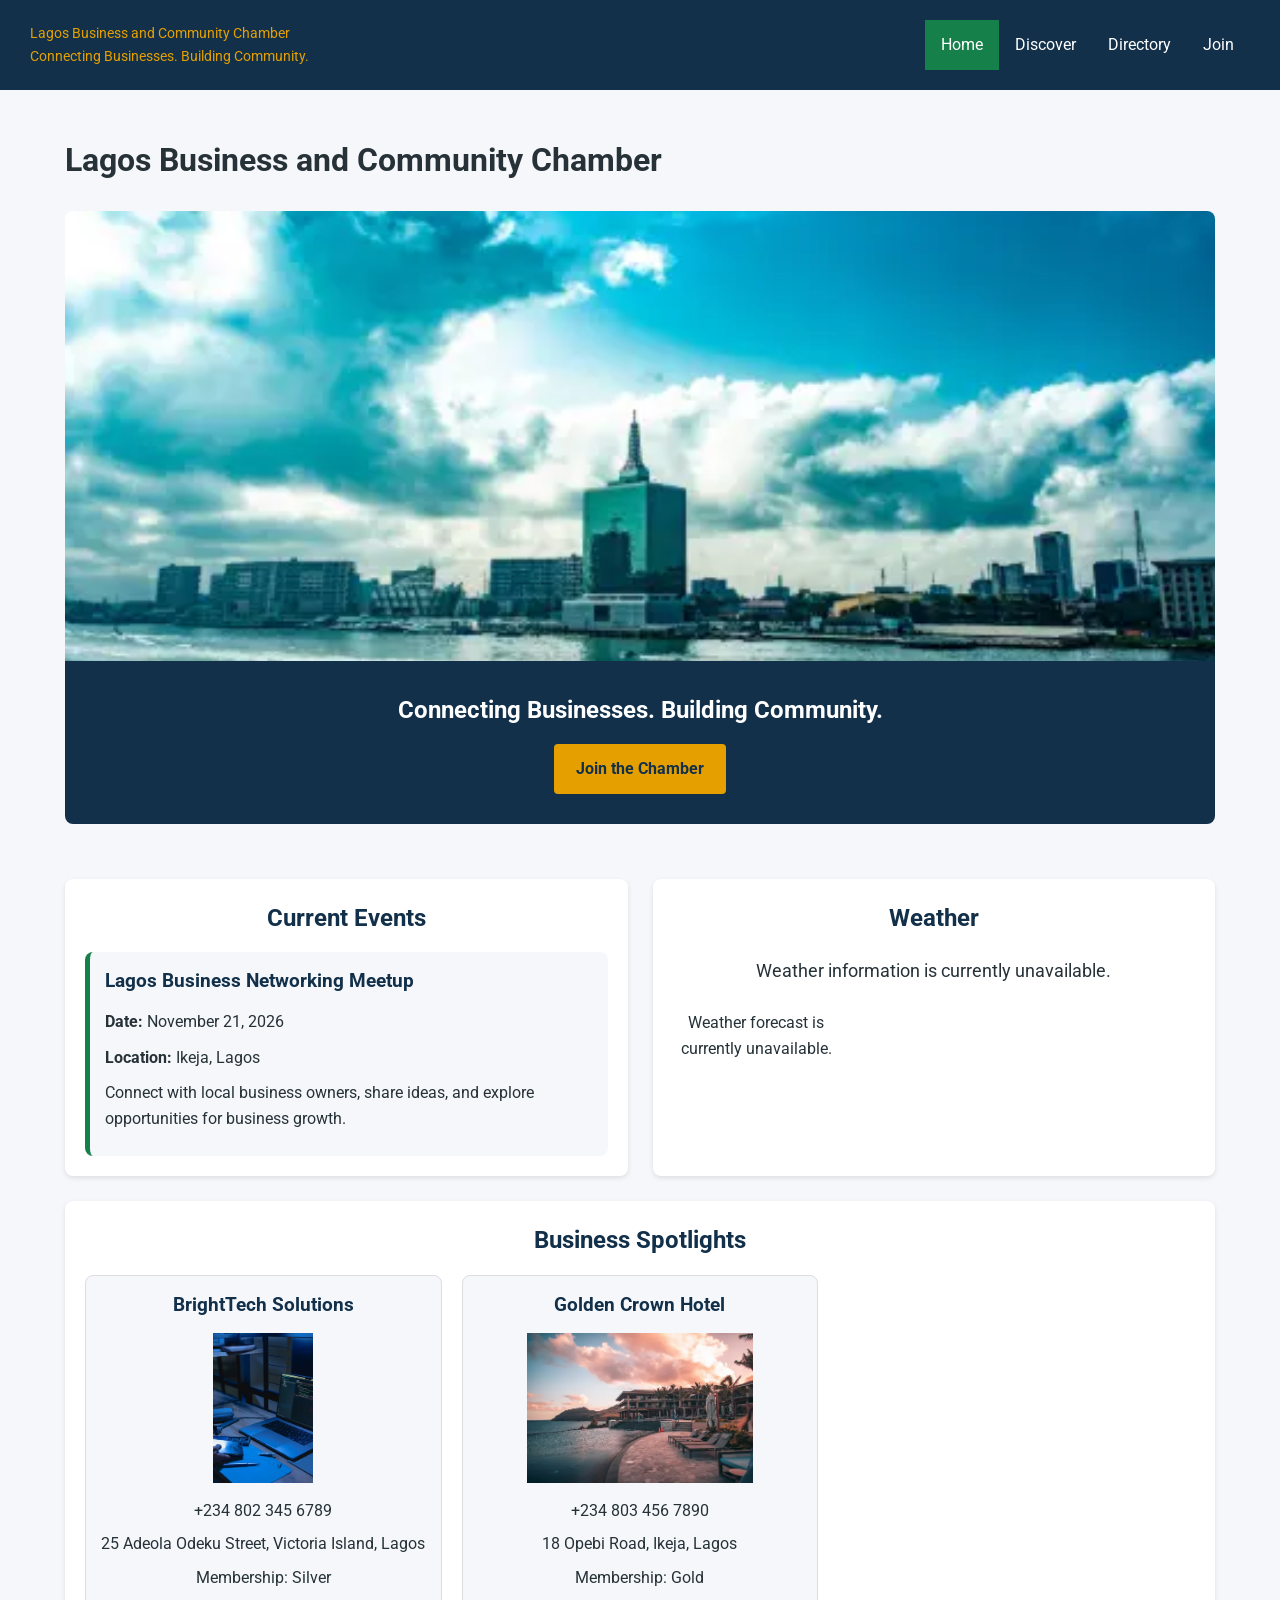
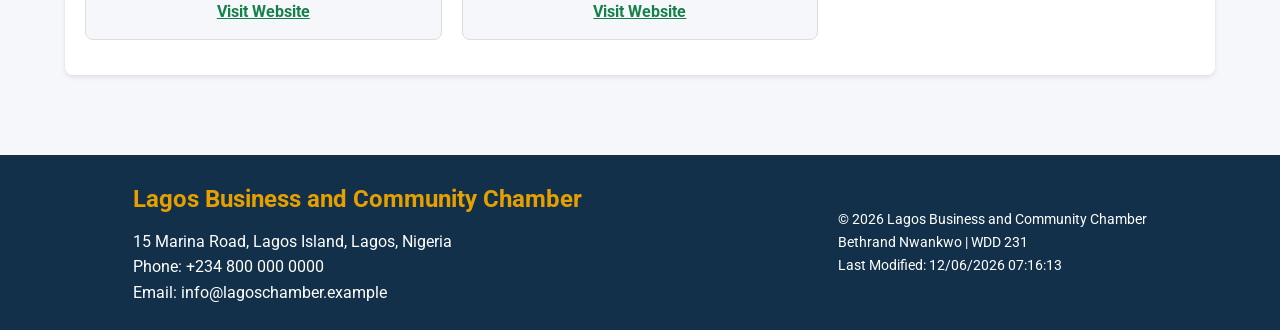
==== chamber/index.html @ 8775816a "Commit new changes" ====
<!DOCTYPE html>
<html lang="en">
<head>
    <meta charset="UTF-8">
    <meta name="viewport" content="width=device-width, initial-scale=1.0">

    <meta name="description" content="Welcome to the Lagos Business and Community Chamber. Connect with local businesses, explore community events, and discover opportunities in Lagos, Nigeria.">
    <meta name="author" content="Bethrand Nwankwo">

    <meta property="og:title" content="Lagos Business and Community Chamber">
    <meta property="og:description" content="Connect with local businesses, explore community events, and discover opportunities in Lagos, Nigeria.">
    <meta property="og:url" content="https://bethrandn.github.io/wdd231/chamber/index.html">

<title>Home | Lagos Business and Community Chamber</title>

    <title>Business Directory | Lagos Business and Community Chamber</title>

    <link rel="icon" href="../favicon.ico">

    <link rel="stylesheet" href="styles/reset.css">
    <link rel="stylesheet" href="styles/small.css">
    <link rel="stylesheet" href="styles/larger.css">

    <script src="scripts/date.js" defer></script>
    <script src="scripts/navigation.js" defer></script>
    <script src="scripts/home.js" defer></script>

    <link rel="preconnect" href="https://fonts.googleapis.com">
    <link rel="preconnect" href="https://fonts.gstatic.com" crossorigin>
    <link href="https://fonts.googleapis.com/css2?family=Roboto:ital,wght@0,100..900;1,100..900&display=swap" rel="stylesheet">

</head>

<body>

    <header>
        <div class="site-name">
            <p>Lagos Business and Community Chamber</p>
            <p>Connecting Businesses. Building Community.</p>
        </div>

        <button id="menu-button" aria-label="Open navigation menu" aria-expanded="false">
            ☰
        </button>

        <nav id="primary-nav">
            <a href="index.html" class="active">Home</a>
            <a href="discover.html">Discover</a>
            <a href="directory.html">Directory</a>
            <a href="join.html">Join</a>
        </nav>
    </header>

    <main id="main-content">
        <h1>Lagos Business and Community Chamber</h1>

        <section class="hero">
            <img src="images/lagos-hero.webp" alt="View of Lagos, Nigeria">
            <div class="hero-content">
                <h2>Connecting Businesses. Building Community.</h2>
                <a href="join.html" class="join-button">Join the Chamber</a>
            </div>
        </section>

        <section class="current-events">
            <h2>Current Events</h2>

            <div id="events">
                <article class="event-card">
                    <h3>Lagos Business Networking Meetup</h3>
                    <p><strong>Date:</strong> November 21, 2026</p>
                    <p><strong>Location:</strong> Ikeja, Lagos</p>
                    <p>Connect with local business owners, share ideas, and explore opportunities for business growth.</p>
                </article>
            </div>
        </section>

        <section class="weather">
            <h2>Weather</h2>
            <div id="current-weather">
                <!-- Current weather information will go here -->
            </div>
            <div id="weather-forecast">
                <!-- Three-day forecast will go here -->
            </div>
        </section>

        <section class="spotlights">
            <h2>Business Spotlights</h2>
            <div id="spotlight-container">
                <!-- Business spotlights will be displayed here -->
            </div>
        </section>
    </main>

    <footer>
        <div class="contact-info">
            <h2>Lagos Business and Community Chamber</h2>
            <p>15 Marina Road, Lagos Island, Lagos, Nigeria</p>
            <p>Phone: +234 800 000 0000</p>
            <p>Email: info@lagoschamber.example</p>
        </div>

        <div class="development-info">
            <p>&copy; <span id="currentyear"></span> Lagos Business and Community Chamber</p>
            <p>Bethrand Nwankwo | WDD 231</p>
            <p>Last Modified: <span id="lastModified"></span></p>
        </div>
    </footer>

</body>
</html>
---- chamber/styles/small.css ----
/* General Page Styling */

body {
    font-family: "Roboto", sans-serif;
    background-color: #F5F7FA;
    color: #263238;
    line-height: 1.6;
}

/* Header */

header {
    background-color: #12304A;
    color: white;
    padding: 20px;
}

.site-name h1 {
    font-size: 1.4rem;
}

.site-name p {
    color: #E5A000;
    font-size: 0.9rem;
}

/* Navigation */

#menu-button {
    background: none;
    border: none;
    color: white;
    font-size: 1.8rem;
    cursor: pointer;
    margin-top: 10px;
}

nav {
    display: none;
    flex-direction: column;
    margin-top: 15px;
}

nav.open {
    display: flex;
}

nav a {
    color: white;
    text-decoration: none;
    padding: 12px;
    display: block;
}

nav a:hover,
nav a.active {
    background-color: #16804A;
}

/* Main Content */

main {
    max-width: 1200px;
    margin: 20px auto;
    padding: 15px;
}

main h2 {
    text-align: center;
    color: #12304A;
    margin-bottom: 20px;
}

/* View Buttons */

.view-buttons {
    display: flex;
    justify-content: center;
    gap: 10px;
    margin-bottom: 20px;
}

.view-buttons button {
    background-color: #12304A;
    color: white;
    border: none;
    padding: 10px 20px;
    cursor: pointer;
    border-radius: 4px;
}

.view-buttons button:hover {
    background-color: #16804A;
}

/* Footer */

footer {
    background-color: #12304A;
    color: white;
    text-align: center;
    padding: 25px 15px;
    margin-top: 30px;
}

footer h2 {
    color: #E5A000;
    margin-bottom: 10px;
}

.development-info {
    margin-top: 20px;
    font-size: 0.9rem;
}

/* Business Directory */

#members.grid-view {
    display: grid;
    grid-template-columns: 1fr;
    gap: 20px;
}

#members.list-view {
    display: flex;
    flex-direction: column;
    gap: 15px;
}

.member-card {
    background-color: white;
    border: 1px solid #ddd;
    border-radius: 8px;
    padding: 15px;
    text-align: center;
    box-shadow: 0 2px 5px rgba(0, 0, 0, 0.1);
}

.member-card h3 {
    color: #12304A;
    margin: 10px 0;
}

.member-card img {
    width: 100%;
    max-width: 250px;
    height: 160px;
    object-fit: cover;
    border-radius: 5px;
}

.member-card a {
    color: #16804A;
    font-weight: bold;
}

#members.list-view .member-card img {
    display: none;
}
/* Chamber Home Page */

/* Hero Section */

.hero {
    background-color: white;
    border-radius: 8px;
    overflow: hidden;
    margin-bottom: 30px;
}

.hero img {
    display: block;
    width: 100%;
    height: auto;
}

.hero-content {
    background-color: #12304A;
    color: white;
    text-align: center;
    padding: 25px 15px;
}

.hero-content h2 {
    color: white;
    margin-bottom: 15px;
}

.join-button {
    display: inline-block;
    background-color: #E5A000;
    color: #12304A;
    text-decoration: none;
    font-weight: bold;
    padding: 12px 22px;
    border-radius: 4px;
}

.join-button:hover {
    background-color: #16804A;
    color: white;
}

/* Events and Weather Sections */

.current-events,
.weather,
.spotlights {
    background-color: white;
    padding: 20px;
    margin-bottom: 25px;
    border-radius: 8px;
    box-shadow: 0 2px 5px rgba(0, 0, 0, 0.1);
}

.current-events h2,
.weather h2,
.spotlights h2 {
    color: #12304A;
    text-align: center;
    margin-bottom: 15px;
}

/* Business Spotlight Cards */

.spotlight-card {
    background-color: #F5F7FA;
    border: 1px solid #ddd;
    border-radius: 8px;
    padding: 15px;
    text-align: center;
    margin-bottom: 15px;
}

.spotlight-card h3 {
    color: #12304A;
    margin-bottom: 12px;
}

.spotlight-card img {
    width: 100%;
    max-width: 230px;
    height: 150px;
    object-fit: contain;
    display: block;
    margin: 0 auto 15px;
}

.spotlight-card p {
    margin-bottom: 8px;
}

.spotlight-card a {
    color: #16804A;
    font-weight: bold;
}

/* Current Weather Information */

#current-weather {
    text-align: center;
    margin-top: 20px;
    font-size: 1.1rem;
}

#current-weather img {
    display: block;
    width: 100px;
    height: 100px;
    margin: 0 auto;
}

/* Three-Day Weather Forecast */

#weather-forecast {
    text-align: center;
    margin-top: 25px;
    display: flex;
    flex-wrap: wrap;
    gap: 15px;
}

#weather-forecast h3 {
    color: #12304A;
    margin-bottom: 15px;
    flex-basis: 100%;
    
}

.forecast-day {
    background-color: #F5F7FA;
    border-radius: 8px;
    padding: 15px;
    flex: 1 1 150px;
    margin-bottom: 0;
}

.forecast-day h4 {
    color: #12304A;
    margin-bottom: 8px;
}

.forecast-day img {
    display: block;
    width: 80px;
    height: auto;
    margin: 0 auto;
}

.forecast-day p {
    margin-bottom: 5px;
    text-transform: capitalize;
}

/* Current Events Card */
.event-card {
    background-color: #F5F7FA;
    border-left: 5px solid #16804A;
    border-radius: 8px;
    padding: 15px;
}

.event-card h3 {
    color: #12304A;
    margin-bottom: 12px;
}

.event-card p {
    margin-bottom: 10px;
}
---- chamber/styles/larger.css ----
/* Larger Screen Styling */

@media (min-width: 38rem) {

        /* Business Directory */

    #members.grid-view {
        grid-template-columns: repeat(2, 1fr);
    }

    .member-card {
        padding: 20px;
    }

    #members.list-view .member-card {
        display: flex;
        align-items: center;
        gap: 25px;
        text-align: left;
    }

    #members.list-view .member-card img {
        width: 150px;
        flex-shrink: 0;
    }

    /* Header */

    header {
        display: flex;
        justify-content: space-between;
        align-items: center;
        flex-wrap: wrap;
        padding: 20px 30px;
    }

    .site-name h1 {
        font-size: 1.8rem;
    }

    /* Navigation */

    #menu-button {
        display: none;
    }

    nav {
        display: flex;
        flex-direction: row;
        margin-top: 0;
    }

    nav a {
        padding: 12px 16px;
    }

    /* Main Content */

    main {
        padding: 25px;
    }

    /* Footer */

    footer {
        display: flex;
        justify-content: space-around;
        align-items: center;
        text-align: left;
        flex-wrap: wrap;
        gap: 20px;
    }

    .development-info {
        margin-top: 0;
    }

        /* Chamber Home Page */

    .hero {
        position: relative;
    }

    .hero img {
        width: 100%;
        max-height: 450px;
        object-fit: cover;
    }

    .hero-content {
        padding: 30px;
    }

    .current-events,
    .weather,
    .spotlights {
        min-height: 250px;
    }

    .spotlights {
        width: 100%;
    }

    #spotlight-container {
        display: grid;
        grid-template-columns: repeat(3, 1fr);
        gap: 20px;
    }

    /* Home Page Layout */
    main {
        display: grid;
        grid-template-columns: 1fr 1fr;
        gap: 25px;
    }

    main > h1,
    .hero,
    .spotlights {
        grid-column: 1 / -1;
    }

    .current-events,
    .weather {
        margin-bottom: 0;
    }

    /* Weather Forecast Layout */
    #weather-forecast {
        display: grid;
        grid-template-columns: repeat(3, 1fr);
        gap: 10px;
    }

    #weather-forecast h3 {
        grid-column: 1 / -1;
    }

    .forecast-day {
        margin-bottom: 0;
    }
}
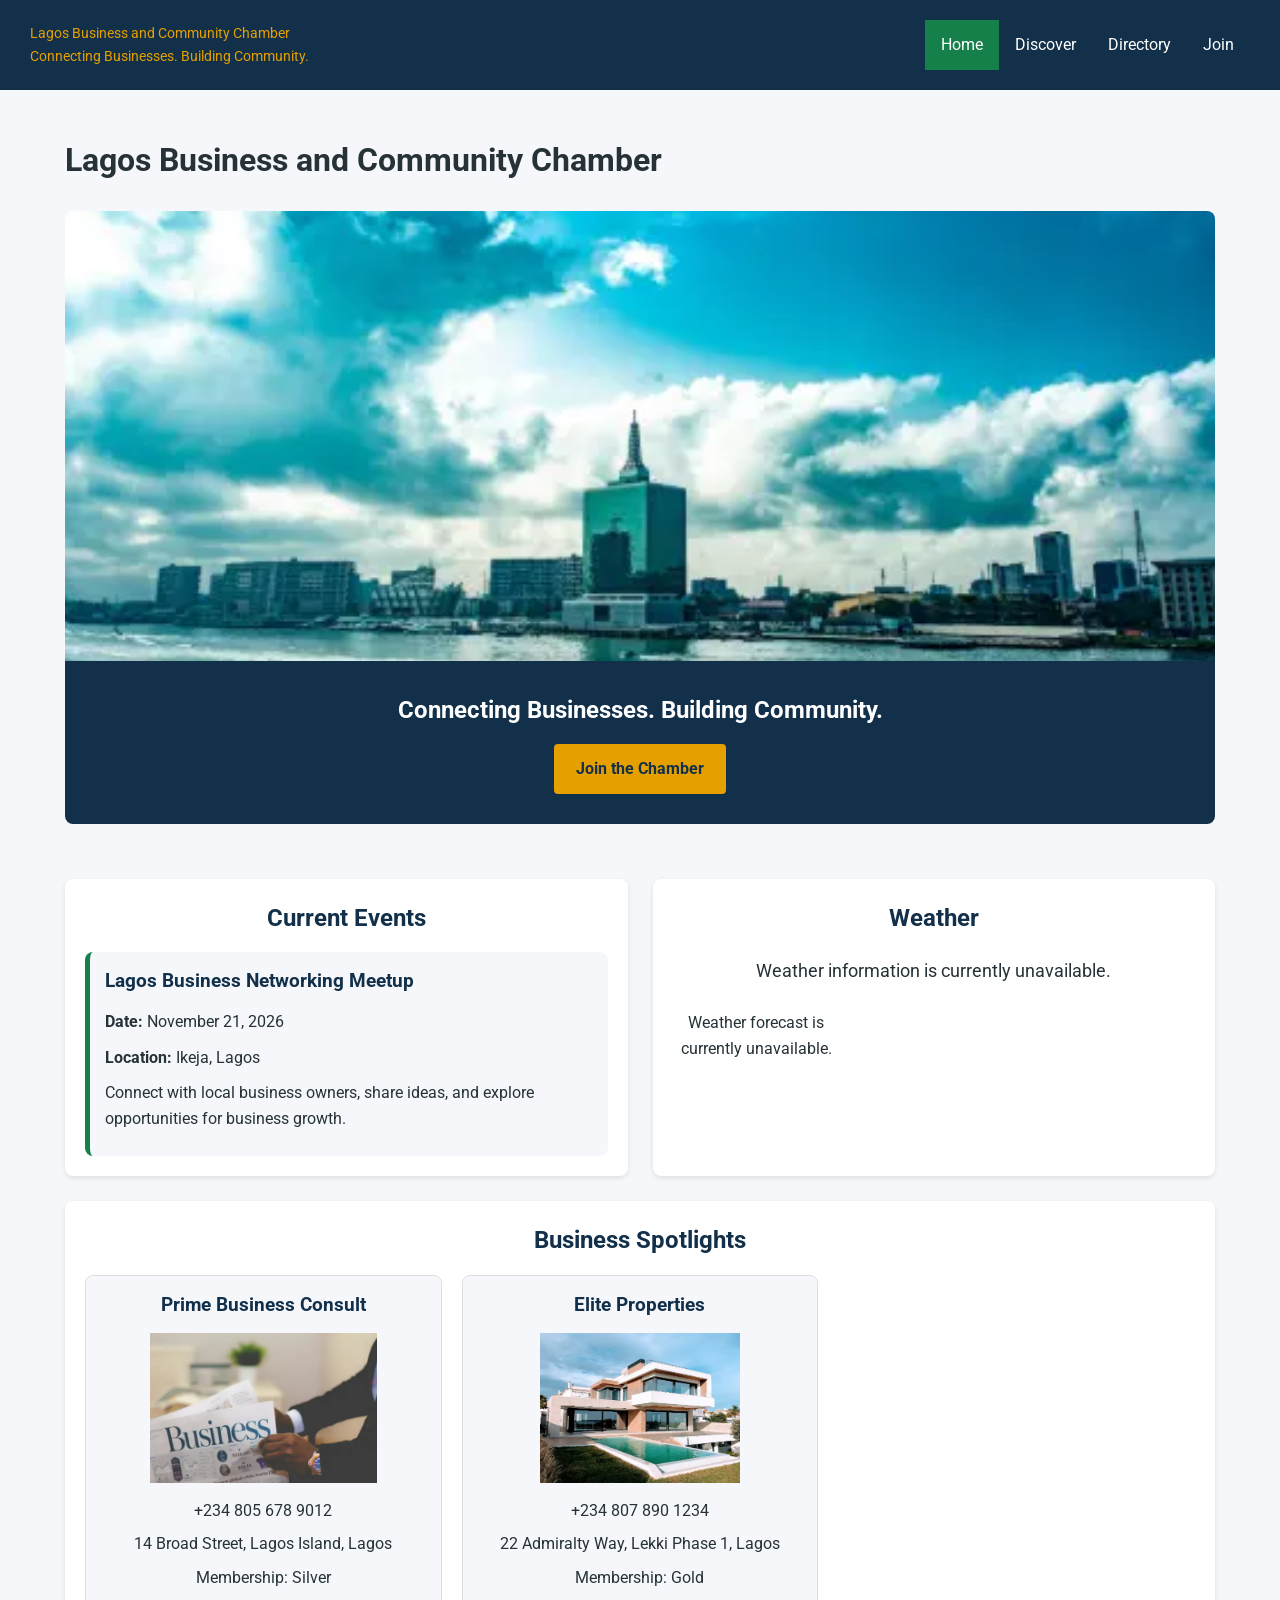
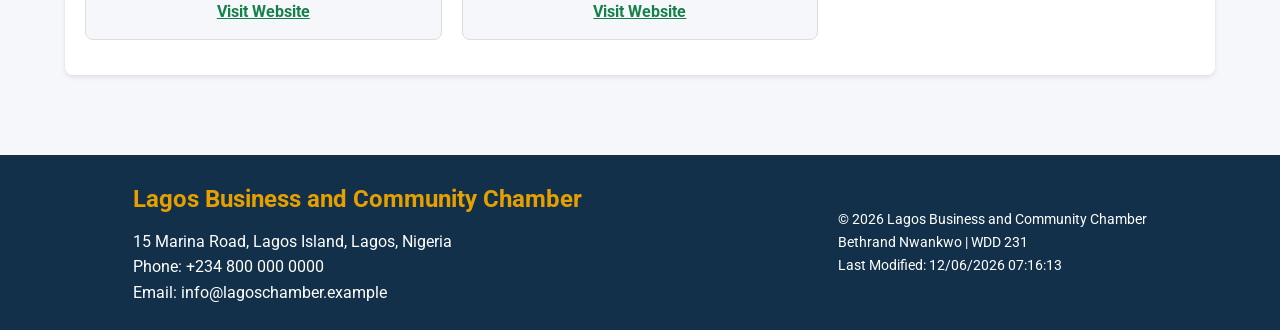
==== commit 64896f22: "commit new changes" ====
--- a/chamber/index.html
+++ b/chamber/index.html
@@ -10,10 +10,9 @@
     <meta property="og:title" content="Lagos Business and Community Chamber">
     <meta property="og:description" content="Connect with local businesses, explore community events, and discover opportunities in Lagos, Nigeria.">
     <meta property="og:url" content="https://bethrandn.github.io/wdd231/chamber/index.html">
+    <meta property="og:image" content="https://bethrandn.github.io/wdd231/chamber/images/lbcc-social.jpg">
 
 <title>Home | Lagos Business and Community Chamber</title>
-
-    <title>Business Directory | Lagos Business and Community Chamber</title>
 
     <link rel="icon" href="../favicon.ico">
 
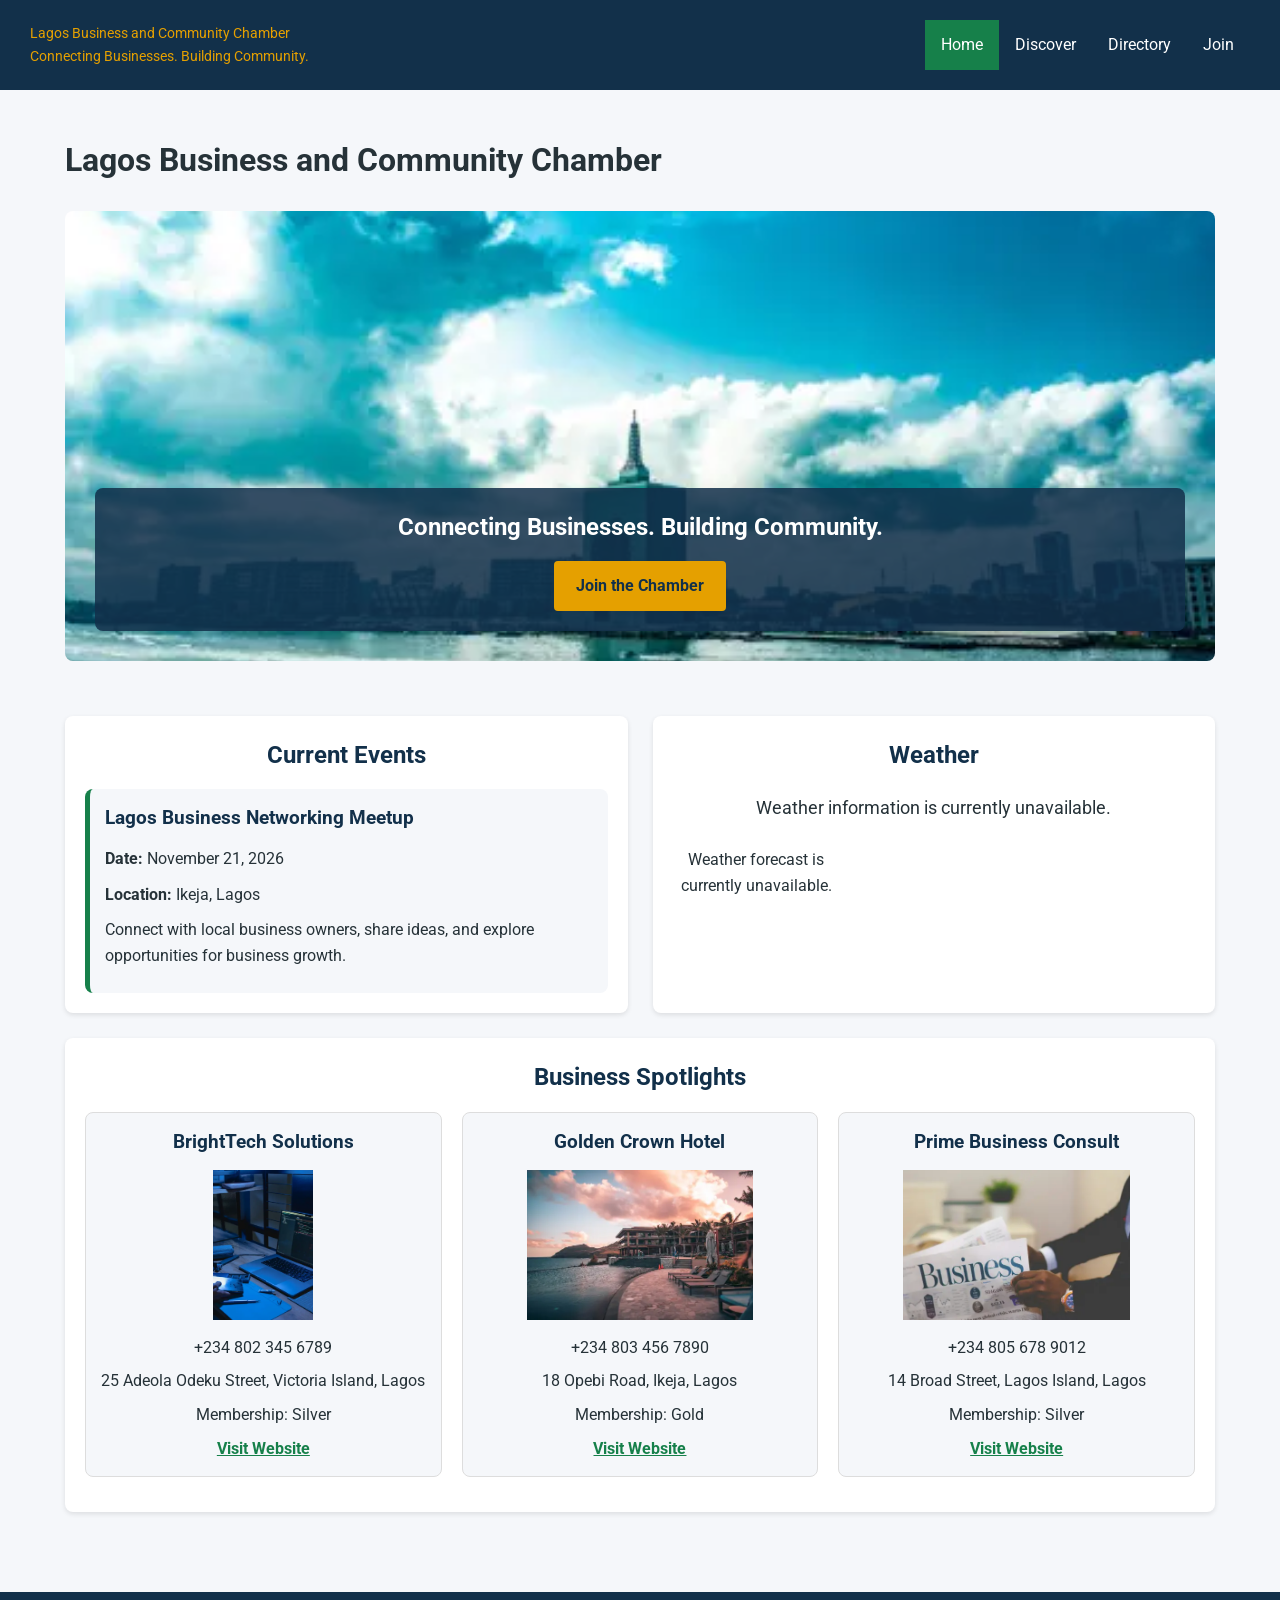
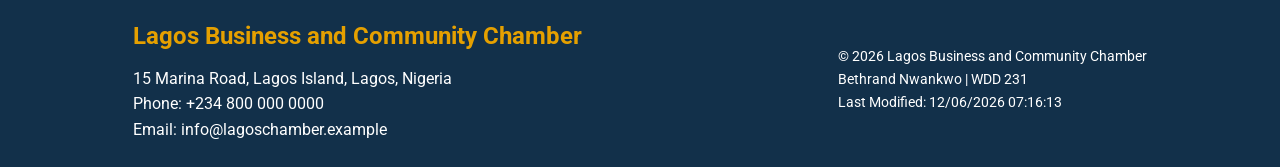
==== commit d7e2b8ad: "Fix directory layout and scope homepage grid styles" ====
--- a/chamber/index.html
+++ b/chamber/index.html
@@ -50,7 +50,7 @@
         </nav>
     </header>
 
-    <main id="main-content">
+    <main id="main-content" class="home-page">
         <h1>Lagos Business and Community Chamber</h1>
 
         <section class="hero">
--- a/chamber/styles/larger.css
+++ b/chamber/styles/larger.css
@@ -88,7 +88,13 @@
     }
 
     .hero-content {
-        padding: 30px;
+        position: absolute;
+        bottom: 30px;
+        left: 30px;
+        right: 30px;
+        background-color: rgba(18, 48, 74, 0.85);
+        border-radius: 8px;
+        padding: 20px;
     }
 
     .current-events,
@@ -108,15 +114,15 @@
     }
 
     /* Home Page Layout */
-    main {
+    .home-page {
         display: grid;
         grid-template-columns: 1fr 1fr;
         gap: 25px;
     }
 
-    main > h1,
-    .hero,
-    .spotlights {
+    .home-page > h1,
+    .home-page > .hero,
+    .home-page > .spotlights {
         grid-column: 1 / -1;
     }
 
